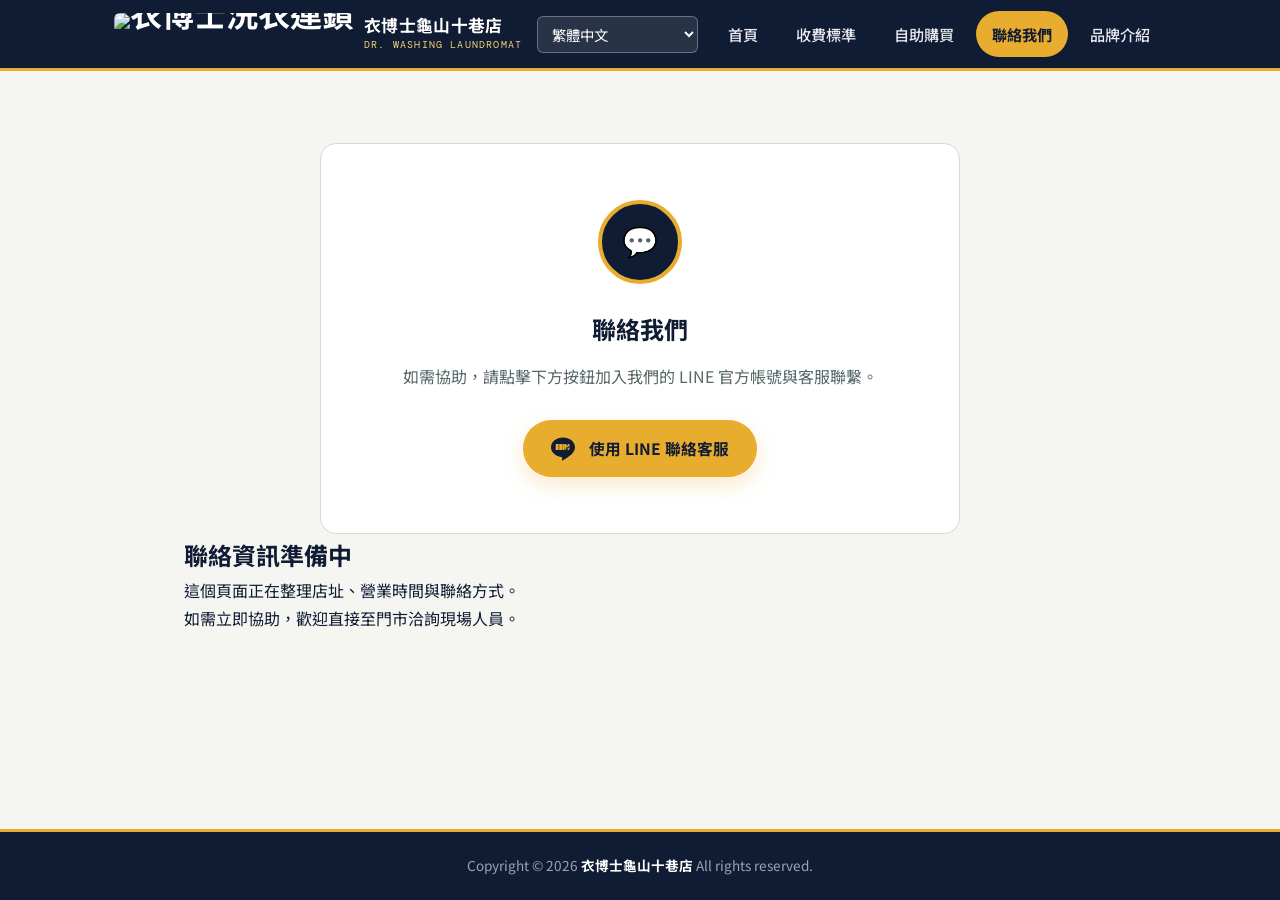
==== call_me.html @ 7080f92f "Add files via upload" ====
<!DOCTYPE html>
<html lang="zh-TW">
<head>
  <meta charset="UTF-8">
  <meta name="viewport" content="width=device-width, initial-scale=1.0">
  <title>聯絡我們｜衣博士龜山十巷店</title>
  <link rel="icon" href="images/logo_01.png">
  <link rel="stylesheet" href="style.css">
</head>
<body>

  <header>
    <div class="header-inner">
      <h1>
        <a class="logo-mark" href="index.html">
          <img src="images/logo_01.png" alt="衣博士洗衣連鎖">
          <span class="store-name">衣博士龜山十巷店<small>DR. WASHING LAUNDROMAT</small></span>
        </a>
      </h1>

      <div class="header-actions" style="display: flex; align-items: center; gap: 15px;">
        <select class="lang-selector" onchange="changeLanguage(this.value)" style="background:rgba(255,255,255,0.1); color:#fff; border:1px solid rgba(255,255,255,0.3); border-radius:6px; padding:6px 10px; font-family:inherit; cursor:pointer; font-size: 0.9rem; outline: none;">
          <option value="zh" style="color: #000;">繁體中文</option>
          <option value="en" style="color: #000;">English</option>
          <option value="vi" style="color: #000;">Tiếng Việt</option>
          <option value="th" style="color: #000;">ภาษาไทย</option>
          <option value="id" style="color: #000;">Bahasa Indonesia</option>
        </select>
        <button class="menu-toggle" onclick="toggleMenu()" aria-label="開啟選單">☰</button>
      </div>

      <nav id="nav-menu">
        <ul>
          <li><a href="index.html" data-i18n="nav_home">首頁</a></li>
          <li><a href="fees.html" data-i18n="nav_fees">收費標準</a></li>
          <li><a href="VM.html" data-i18n="nav_vm">自助購買</a></li>
          <li><a href="call_me.html" class="current" data-i18n="nav_contact">聯絡我們</a></li>
          <li><a href="https://www.184.com.tw/" data-i18n="nav_brand">品牌介紹</a></li>
        </ul>
      </nav>
    </div>
  </header>

  <main>
    <section class="section">
      <div class="contact-panel">
        <div class="coin">💬</div>
        <h2 data-i18n="contact_title">聯絡我們</h2>
        <p data-i18n="contact_desc">如需協助，請點擊下方按鈕加入我們的 LINE 官方帳號與客服聯繫。</p>
        <a href="https://lin.ee/ozHkslm" target="_blank" class="btn btn-primary" style="margin-top: 24px; display: inline-flex; align-items: center; justify-content: center; gap: 8px; width: fit-content;" data-i18n="contact_line">
          <svg width="24" height="24" viewBox="0 0 24 24" fill="currentColor" xmlns="http://www.w3.org/2000/svg" style="vertical-align: middle; margin-right: 6px;">
            <path d="M24 10.304c0-5.369-5.383-9.738-12-9.738S0 4.935 0 10.304c0 4.814 4.27 8.846 10.035 9.608.391.084.923.258 1.058.592.12.298.077.763.036 1.066l-.168 1.002c-.053.305-.246 1.186 1.039.647 1.285-.54 6.936-4.053 9.49-7.009 1.666-1.921 2.51-3.921 2.51-5.906zM7.747 13.06H5.215a.502.502 0 01-.502-.502V7.494c0-.277.225-.502.502-.502h2.532a.502.502 0 01.502.502v5.064c0 .277-.225.502-.502.502zm3.375-5.566v5.064c0 .277-.225.502-.502.502H8.088a.502.502 0 01-.502-.502V7.494c0-.277.225-.502.502-.502h2.532c.277 0 .502.225.502.502zm3.375 5.566h-2.532a.502.502 0 01-.502-.502V7.494c0-.277.225-.502.502-.502h.852c.277 0 .502.225.502.502v4.212h1.178c.277 0 .502.225.502.502v.852a.502.502 0 01-.502.502zm4.331-3.693l-1.579 2.186c-.035.048-.09.076-.149.076-.058 0-.114-.028-.148-.076l-1.58-2.186v2.841c0 .277-.225.502-.502.502h-.851a.502.502 0 01-.502-.502V7.494c0-.277.225-.502.502-.502h.851c.059 0 .114.028.149.076l1.58 2.185V7.494c0-.277.225-.502.502-.502h.851c.277 0 .502.225.502.502v5.064c0 .277-.225.502-.502.502h-.851a.502.502 0 01-.502-.502v-2.841z"/>
          </svg>使用 LINE 聯絡客服
        </a>
      </div>
        <h2>聯絡資訊準備中</h2>
        <p>這個頁面正在整理店址、營業時間與聯絡方式。</p>
        <p>如需立即協助，歡迎直接至門市洽詢現場人員。</p>
      </div>
    </section>
  </main>

  <footer>
    <p data-i18n="footer_copy">Copyright © 2025 <strong>衣博士龜山十巷店</strong> All rights reserved.</p>
  </footer>

  <script>
    function toggleMenu() {
      const nav = document.getElementById('nav-menu');
      const btn = document.querySelector('.menu-toggle');
      nav.classList.toggle('active');
      btn.textContent = nav.classList.contains('active') ? '✖' : '☰';
    }
  </script>
  <script src="i18n.js"></script>
</body>
</html>
---- style.css ----
/* ============================================================
   衣博士龜山十巷店 — Design System
   概念：以洗衣機「圓形滾筒視窗」與投幣式跳表數字為核心意象，
   打造沉穩、俐落、帶點工業感的自助洗衣品牌視覺。
   ============================================================ */

@import url('https://fonts.googleapis.com/css2?family=Noto+Sans+TC:wght@400;500;700;900&family=Archivo+Black&family=DM+Mono:wght@400;500&display=swap');

:root {
  /* --- 色彩：取自招牌深藍、投幣機黃銅色、鋼灰機身 --- */
  --ink:        #101C33;   /* 深藏青，招牌字色 */
  --ink-soft:   #24365C;
  --teal:       #0E7A85;   /* 門市招牌藍綠 */
  --teal-deep:  #0A5C65;
  --brass:      #E8AC2E;   /* 投幣機黃銅／品牌黃 */
  --brass-soft: #F6D374;
  --paper:      #F5F5F1;   /* 中性偏冷的紙白，不用暖米色 */
  --panel:      #FFFFFF;
  --steel:      #5B6169;   /* 機身鋼灰 */
  --steel-line: #D8D9D4;
  --alert:      #C6402C;

  --font-display: 'Noto Sans TC', sans-serif;
  --font-accent: 'Archivo Black', 'Noto Sans TC', sans-serif;
  --font-mono: 'DM Mono', 'Noto Sans TC', monospace;

  --radius: 10px;
  --container: 960px;
}

* {
  margin: 0;
  padding: 0;
  box-sizing: border-box;
}

html {
  scroll-behavior: smooth;
}

body {
  font-family: var(--font-display);
  background: var(--paper);
  color: var(--ink);
  min-height: 100vh;
  display: flex;
  flex-direction: column;
  overflow-x: hidden;
  line-height: 1.75;
}

a { color: inherit; }

img { max-width: 100%; display: block; }

/* 減少動態偏好者：關閉旋轉動畫 */
@media (prefers-reduced-motion: reduce) {
  * { animation: none !important; transition: none !important; }
}

/* ============ Header ============ */
header {
  background: var(--ink);
  color: #fff;
  position: sticky;
  top: 0;
  z-index: 100;
  border-bottom: 3px solid var(--brass);
}

.header-inner {
  max-width: 1100px;
  margin: 0 auto;
  padding: 0 24px;
  display: flex;
  align-items: center;
  justify-content: space-between;
  min-height: 68px;
}

h1 { margin: 0; line-height: 0; }

.logo-mark {
  display: flex;
  align-items: center;
  gap: 10px;
  text-decoration: none;
}

.logo-mark img {
  height: 42px;
  width: auto;
  border-radius: 6px;
}

.logo-mark .store-name {
  font-family: var(--font-display);
  font-weight: 700;
  font-size: 1.05rem;
  line-height: 1.3;
  color: #fff;
  letter-spacing: 0.02em;
  white-space: nowrap;
}

.logo-mark .store-name small {
  display: block;
  font-family: var(--font-mono);
  font-weight: 400;
  font-size: 0.62rem;
  line-height: 1.6;
  color: var(--brass-soft);
  letter-spacing: 0.12em;
}

.menu-toggle {
  display: none;
  font-size: 1.6rem;
  background: none;
  border: none;
  color: #fff;
  cursor: pointer;
  line-height: 1;
}

nav ul {
  list-style: none;
  display: flex;
  gap: 6px;
}

nav a {
  display: inline-block;
  padding: 10px 16px;
  text-decoration: none;
  font-weight: 500;
  font-size: 0.95rem;
  color: #E8EAF0;
  border-radius: 999px;
  transition: background 0.2s ease, color 0.2s ease;
}

nav a:hover,
nav a:focus-visible {
  background: var(--teal);
  color: #fff;
}

nav a.current {
  background: var(--brass);
  color: var(--ink);
  font-weight: 700;
}

/* ============ Hero (index) ============ */
.hero {
  background:
    radial-gradient(circle at 15% 20%, rgba(14,122,133,0.35), transparent 45%),
    var(--ink);
  color: #fff;
  padding: 64px 24px 80px;
  position: relative;
  overflow: hidden;
}

.hero-inner {
  max-width: 1100px;
  margin: 0 auto;
  display: grid;
  grid-template-columns: 1.1fr 0.9fr;
  gap: 48px;
  align-items: center;
}

.hero-eyebrow {
  display: inline-flex;
  align-items: center;
  gap: 8px;
  font-family: var(--font-mono);
  font-size: 0.8rem;
  letter-spacing: 0.18em;
  color: var(--brass-soft);
  border: 1px solid rgba(232,172,46,0.5);
  padding: 6px 14px;
  border-radius: 999px;
  margin-bottom: 22px;
}

.hero-eyebrow::before {
  content: '';
  width: 8px;
  height: 8px;
  border-radius: 50%;
  background: #33d17a;
  box-shadow: 0 0 0 3px rgba(51,209,122,0.25);
}

.hero h2 {
  font-family: var(--font-display);
  font-weight: 900;
  font-size: clamp(2.1rem, 4.4vw, 3.4rem);
  line-height: 1.25;
  letter-spacing: 0.01em;
  margin-bottom: 20px;
}

.hero h2 em {
  font-style: normal;
  color: var(--brass);
}

.hero p.lead {
  font-size: 1.05rem;
  color: #C9CEDA;
  max-width: 46ch;
  margin-bottom: 32px;
}

.hero-actions {
  display: flex;
  flex-wrap: wrap;
  gap: 14px;
}

.btn {
  display: inline-flex;
  align-items: center;
  gap: 8px;
  padding: 13px 26px;
  border-radius: 999px;
  font-weight: 700;
  font-size: 0.98rem;
  text-decoration: none;
  border: 2px solid transparent;
  transition: transform 0.2s ease, box-shadow 0.2s ease;
}

.btn:hover { transform: translateY(-2px); }

.btn-primary {
  background: var(--brass);
  color: var(--ink);
  box-shadow: 0 8px 20px rgba(232,172,46,0.25);
}

.btn-ghost {
  background: transparent;
  border-color: rgba(255,255,255,0.35);
  color: #fff;
}
.btn-ghost:hover { border-color: #fff; }

/* --- 招牌元素：滾筒視窗照片 --- */
.porthole-wrap {
  position: relative;
  width: min(360px, 90%);
  margin: 0 auto;
  aspect-ratio: 1 / 1;
}

.porthole {
  position: absolute;
  inset: 0;
  border-radius: 50%;
  overflow: hidden;
  border: 14px solid var(--steel);
  box-shadow:
    inset 0 0 0 6px rgba(255,255,255,0.12),
    0 20px 50px rgba(0,0,0,0.45);
  background: #000;
}

.porthole img {
  width: 100%;
  height: 100%;
  object-fit: cover;
  animation: drum-spin 34s linear infinite;
  transform-origin: center;
}

@keyframes drum-spin {
  0%   { transform: scale(1.12) rotate(0deg); }
  50%  { transform: scale(1.12) rotate(180deg); }
  100% { transform: scale(1.12) rotate(360deg); }
}

.porthole-wrap::after {
  content: '洗';
  position: absolute;
  bottom: -10px;
  right: -6px;
  width: 56px;
  height: 56px;
  border-radius: 50%;
  background: var(--brass);
  color: var(--ink);
  font-weight: 900;
  font-size: 1.3rem;
  display: flex;
  align-items: center;
  justify-content: center;
  border: 4px solid var(--paper);
  box-shadow: 0 6px 16px rgba(0,0,0,0.35);
}

/* ============ Section shared ============ */
main { flex: 1; }

.section {
  max-width: var(--container);
  margin: 0 auto;
  padding: 72px 24px;
}

.section-head {
  text-align: center;
  margin-bottom: 44px;
}

.section-head .eyebrow {
  font-family: var(--font-mono);
  font-size: 0.78rem;
  letter-spacing: 0.2em;
  color: var(--teal-deep);
  text-transform: uppercase;
  display: block;
  margin-bottom: 10px;
}

.section-head h2 {
  font-size: clamp(1.6rem, 3vw, 2.2rem);
  font-weight: 900;
  color: var(--ink);
}

.section-head p {
  color: #566;
  max-width: 52ch;
  margin: 12px auto 0;
}

/* --- 服務特色 (index) --- */
.feature-grid {
  display: grid;
  grid-template-columns: repeat(auto-fit, minmax(180px, 1fr));
  gap: 18px;
}

.feature-card {
  background: var(--panel);
  border: 1px solid var(--steel-line);
  border-radius: var(--radius);
  padding: 26px 20px;
  text-align: center;
  transition: transform 0.2s ease, box-shadow 0.2s ease, border-color 0.2s ease;
}

.feature-card:hover {
  transform: translateY(-4px);
  border-color: var(--teal);
  box-shadow: 0 14px 30px rgba(16,28,51,0.08);
}

.feature-card .icon {
  width: 52px;
  height: 52px;
  margin: 0 auto 14px;
  border-radius: 50%;
  background: var(--ink);
  color: var(--brass);
  display: flex;
  align-items: center;
  justify-content: center;
  font-size: 1.4rem;
}

.feature-card h3 {
  font-size: 1rem;
  margin-bottom: 6px;
}

.feature-card p {
  font-size: 0.88rem;
  color: #667;
}

/* --- 門市相簿 --- */
.gallery-band {
  background: var(--ink);
  padding: 64px 24px;
}

.gallery-inner {
  max-width: var(--container);
  margin: 0 auto;
}

.gallery-inner .section-head h2,
.gallery-inner .section-head .eyebrow { color: #fff; }
.gallery-inner .section-head .eyebrow { color: var(--brass-soft); }
.gallery-inner .section-head p { color: #AEB4C2; }

.gallery-grid {
  display: grid;
  grid-template-columns: repeat(3, 1fr);
  gap: 28px;
}

.gallery-item { text-align: center; }

.gallery-item .frame {
  border-radius: 50%;
  overflow: hidden;
  aspect-ratio: 1/1;
  border: 8px solid var(--steel);
  box-shadow: inset 0 0 0 4px rgba(255,255,255,0.1);
  margin-bottom: 14px;
}

.gallery-item .frame img {
  width: 100%;
  height: 100%;
  object-fit: cover;
}

.gallery-item span {
  color: #C9CEDA;
  font-size: 0.9rem;
  font-family: var(--font-mono);
  letter-spacing: 0.04em;
}

/* ============ Fees page ============ */
.meter-grid {
  display: grid;
  grid-template-columns: repeat(auto-fit, minmax(220px, 1fr));
  gap: 20px;
  counter-reset: machine;
}

.meter-card {
  background: var(--ink);
  color: #fff;
  border-radius: var(--radius);
  padding: 26px 22px;
  position: relative;
  overflow: hidden;
  counter-increment: machine;
}

.meter-card::before {
  content: counter(machine, decimal-leading-zero);
  position: absolute;
  top: 12px;
  right: 16px;
  font-family: var(--font-mono);
  font-size: 0.75rem;
  color: rgba(255,255,255,0.35);
  letter-spacing: 0.1em;
}

.meter-card .label {
  font-size: 1.02rem;
  font-weight: 700;
  margin-bottom: 18px;
}

.meter-card .display {
  background: #000;
  border-radius: 6px;
  padding: 14px 16px;
  border: 1px solid rgba(232,172,46,0.35);
}

.meter-card .display .price {
  font-family: var(--font-mono);
  font-size: 1.7rem;
  color: var(--brass-soft);
  font-weight: 500;
  letter-spacing: 0.02em;
}

.meter-card .display .unit {
  font-family: var(--font-mono);
  font-size: 0.78rem;
  color: #8FA0A3;
  display: block;
  margin-top: 4px;
}

.note-line {
  text-align: center;
  color: var(--alert);
  font-weight: 700;
  margin-top: 32px;
  font-size: 0.95rem;
}

/* ============ VM / 自助購買 page ============ */
.product-grid {
  display: grid;
  grid-template-columns: repeat(auto-fit, minmax(240px, 1fr));
  gap: 26px;
}

.product-card {
  background: var(--panel);
  border: 1px solid var(--steel-line);
  border-radius: var(--radius);
  overflow: hidden;
  transition: box-shadow 0.2s ease, transform 0.2s ease;
}

.product-card:hover {
  transform: translateY(-4px);
  box-shadow: 0 16px 34px rgba(16,28,51,0.1);
}

.product-card .shot {
  aspect-ratio: 5/4;
  background: var(--paper);
  display: flex;
  align-items: center;
  justify-content: center;
  overflow: hidden;
}

.product-card .shot img {
  width: auto;
  height: 100%;
  max-width: 62%;
  object-fit: contain;
  padding: 20px 0;
}

.product-card .info {
  padding: 20px 22px 24px;
  display: flex;
  align-items: center;
  justify-content: space-between;
  border-top: 1px solid var(--steel-line);
}

.product-card .info h3 {
  font-size: 1.02rem;
  margin-bottom: 4px;
}

.product-card .info span.tag {
  font-size: 0.8rem;
  color: #778;
}

.product-card .price-tag {
  font-family: var(--font-mono);
  font-weight: 500;
  font-size: 1.3rem;
  color: var(--teal-deep);
  background: rgba(14,122,133,0.08);
  padding: 6px 14px;
  border-radius: 999px;
}

.vm-note {
  text-align: center;
  color: #566;
  margin-top: 30px;
}

/* ============ Contact / 聯絡我們 (placeholder) ============ */
.contact-panel {
  max-width: 640px;
  margin: 0 auto;
  text-align: center;
  background: var(--panel);
  border: 1px solid var(--steel-line);
  border-radius: 16px;
  padding: 56px 32px;
}

.contact-panel .coin {
  width: 84px;
  height: 84px;
  border-radius: 50%;
  background: var(--ink);
  color: var(--brass);
  font-family: var(--font-mono);
  font-size: 1.8rem;
  display: flex;
  align-items: center;
  justify-content: center;
  margin: 0 auto 24px;
  border: 4px solid var(--brass);
}

.contact-panel h2 {
  font-size: 1.5rem;
  margin-bottom: 12px;
}

.contact-panel p {
  color: #566;
  margin-bottom: 6px;
}

/* ============ Footer ============ */
footer {
  background: var(--ink);
  color: #9BA3B4;
  text-align: center;
  padding: 22px 16px;
  font-size: 0.85rem;
  border-top: 3px solid var(--brass);
}

footer strong { color: #fff; }

/* ============ Responsive ============ */
@media (max-width: 860px) {
  .hero-inner { grid-template-columns: 1fr; text-align: center; }
  .hero p.lead { margin-left: auto; margin-right: auto; }
  .hero-actions { justify-content: center; }
  .gallery-grid { grid-template-columns: repeat(3, 1fr); gap: 14px; }
}

@media (max-width: 720px) {
  .menu-toggle { display: block; }

  nav ul {
    flex-direction: column;
    position: fixed;
    top: 68px;
    right: -100%;
    width: min(260px, 80vw);
    height: calc(100vh - 68px);
    background: var(--ink-soft);
    padding: 20px;
    gap: 4px;
    transition: right 0.3s ease;
    box-shadow: -10px 0 30px rgba(0,0,0,0.3);
  }

  nav#nav-menu.active ul { right: 0; }

  nav a { display: block; width: 100%; }

  .gallery-grid { grid-template-columns: repeat(3, 1fr); gap: 10px; }
  .gallery-item .frame { border-width: 5px; }
  .section { padding: 52px 20px; }
}

@media (max-width: 480px) {
  .gallery-grid { grid-template-columns: 1fr 1fr; }
}

/* Additional styles for header actions (i18n + menu) */
.header-actions {
  display: flex;
  align-items: center;
  gap: 15px;
}
@media (max-width: 720px) {
  .header-actions {
    gap: 8px;
  }
}
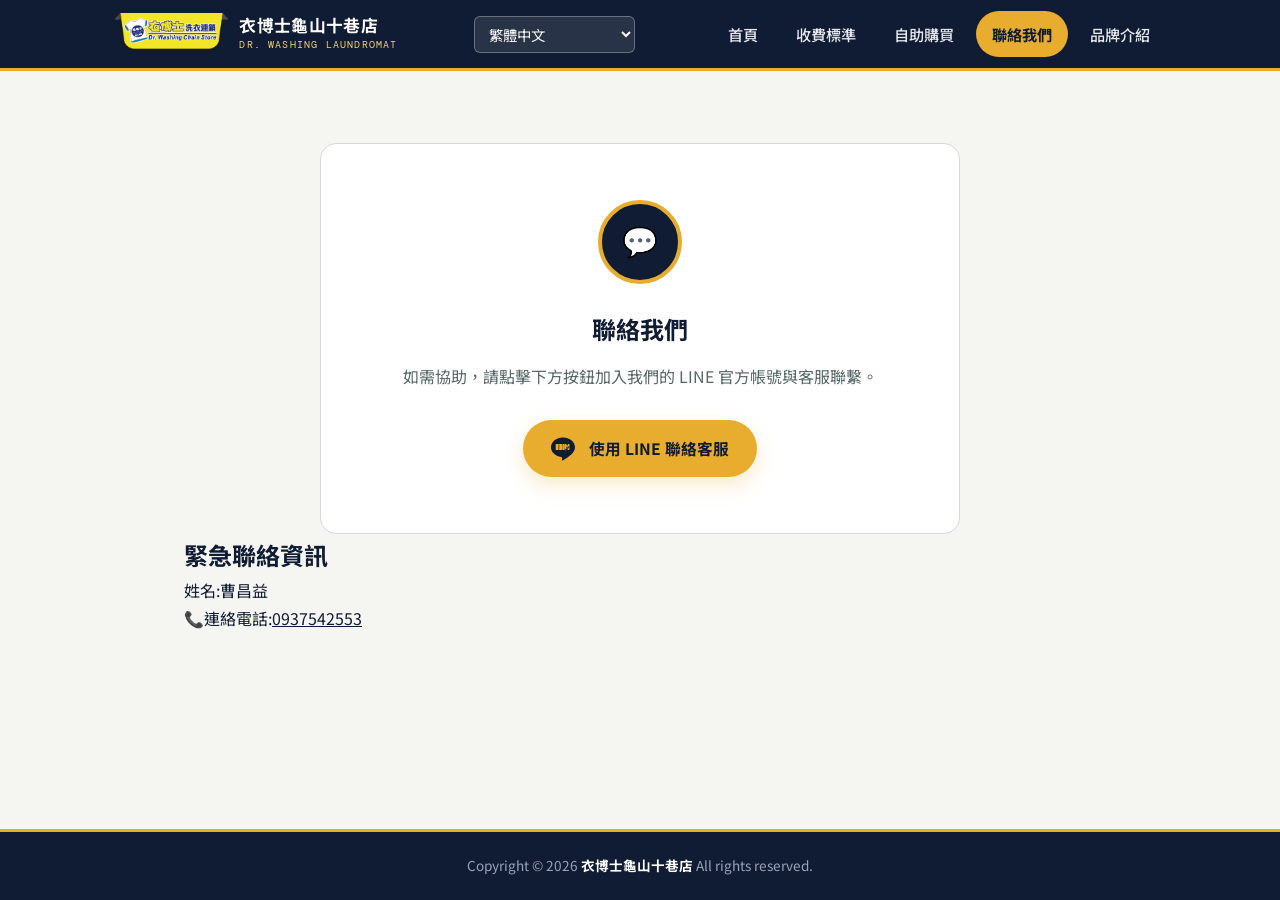
==== commit e7651140: "Add files via upload" ====
--- a/call_me.html
+++ b/call_me.html
@@ -53,9 +53,9 @@
           </svg>使用 LINE 聯絡客服
         </a>
       </div>
-        <h2>聯絡資訊準備中</h2>
-        <p>這個頁面正在整理店址、營業時間與聯絡方式。</p>
-        <p>如需立即協助，歡迎直接至門市洽詢現場人員。</p>
+        <h2>緊急聯絡資訊</h2>
+        <p>姓名:曹昌益</p>
+        <p>📞連絡電話:<a href="tel:0937542553">0937542553</a></p>
       </div>
     </section>
   </main>
--- a/style.css
+++ b/style.css
@@ -664,3 +664,10 @@
     gap: 8px;
   }
 }
+
+/* Hide logo image on mobile to prevent overlapping with text */
+@media (max-width: 720px) {
+  .logo-mark img {
+    display: none;
+  }
+}
